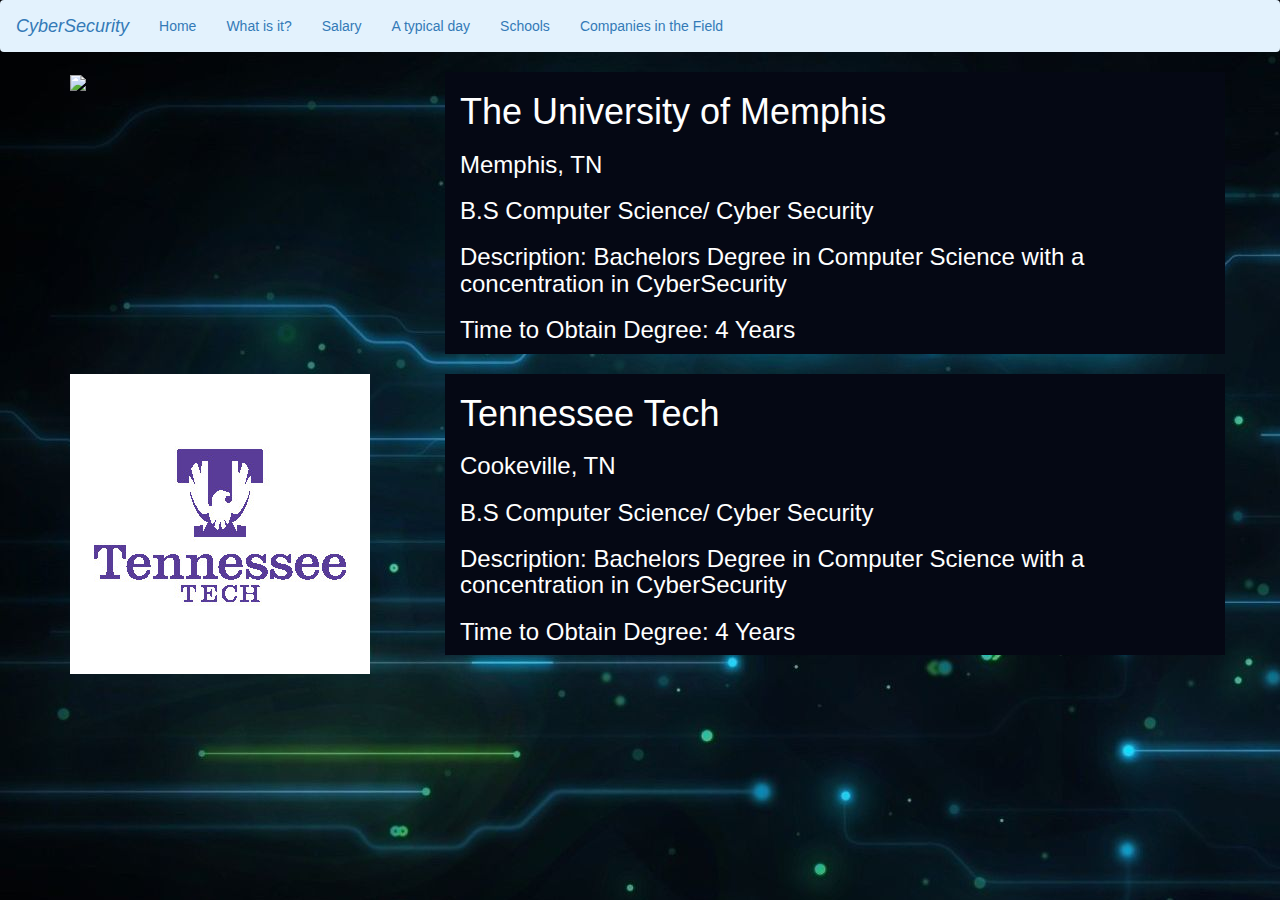
==== schools.html @ 9be919b6 "Add files via upload" ====
<!DOCTYPE html>
<html>
    <head>
        <meta charset="utf-8">
        <meta http-equiv="X-UA-Compatible" content="IE=edge">
        <meta name="viewport" content="width=device-width, initial-scale=1">

        <script src="https://ajax.googleapis.com/ajax/libs/jquery/1.12.4/jquery.min.js"></script>

        <!-- Bootstrap CSS -->
        <link rel="stylesheet" href="https://maxcdn.bootstrapcdn.com/bootstrap/3.3.7/css/bootstrap.min.css" integrity="sha384-BVYiiSIFeK1dGmJRAkycuHAHRg32OmUcww7on3RYdg4Va+PmSTsz/K68vbdEjh4u" crossorigin="anonymous">

        <!-- Bootstrap JavaScript -->
        <script src="https://maxcdn.bootstrapcdn.com/bootstrap/3.3.7/js/bootstrap.min.js" integrity="sha384-Tc5IQib027qvyjSMfHjOMaLkfuWVxZxUPnCJA7l2mCWNIpG9mGCD8wGNIcPD7Txa" crossorigin="anonymous"></script>


        <link rel="stylesheet" type="text/css" href="main.css">

        <link href="https://fonts.googleapis.com/css?family=Ubuntu" rel="stylesheet">

        <title>Schools</title>
    </head>

    <style type="text/css">
        body {  background-image: url(img/background.jpg); } 
    </style>

    <body>
        <nav class="navbar navbar-light" style="background-color: #e3f2fd;">
            <div class="container-fluid">
                <div class="navbar-header">
                    <a class="navbar-brand"><i>CyberSecurity</i></a>    
                </div>
                <ul class="nav navbar-nav">
                    <li class="active"><a href="index.html">Home</a></li>
                    <li><a href="whatisit.html">What is it?</a></li>
                    <li><a href="salary.html">Salary</a></li>
                    <li><a href="day.html">A typical day</a></li>
                    <li><a href="schools.html">Schools</a></li>
                    <li><a href="companies.html">Companies in the Field</a></li>
                </ul>
            </div>
        </nav>

        <div class="container">
 			<div class="row">
 				<div class="col-sm-4">
 					<img src="img/memphis.jpg">
 				</div>
    			<div class="col-sm-8" style="background-color: rgb(5,8,20);">
    				<h1>The University of Memphis</h1>
    				<h3>Memphis, TN</h3>
    				<h3>B.S Computer Science/ Cyber Security</h3>
    				<h3>Description: Bachelors Degree in Computer Science with a concentration in CyberSecurity</h3>
    				<h3>Time to Obtain Degree: 4 Years</h3>
    			</div>
 			</div>
 		</div>
 		<br>

 		<div class="container">
 			<div class="row">
 				<div class="col-sm-4">
 					<img src="img/TnTech.jpg">
 				</div>
    			<div class="col-sm-8" style="background-color: rgb(5,8,20);">
    				<h1>Tennessee Tech</h1>
    				<h3>Cookeville, TN</h3>
    				<h3>B.S Computer Science/ Cyber Security</h3>
    				<h3>Description: Bachelors Degree in Computer Science with a concentration in CyberSecurity</h3>
    				<h3>Time to Obtain Degree: 4 Years</h3>
    			</div>
 			</div>
 		</div>

        <br>
        <br>
        <h1 id="#home"><b><i></i></b></h1>
    </body>
</html>
---- main.css ----
p {
	color: white;
}

h1 {
	color: white;
}

h3 {
	color: white;
}

#backdrop {
	background-color: rgb(5,8,20);
}

#home {
	text-align: center;
	text-indent: 30%;
}

#what_center {
	color: white;
}


.Cyber {
	text-align: center;
	text-decoration: underline;
	color: white;
}

.Cyber_Answer {
	text-align: center;
	color: white;
}


#centerpg1 {
	text-align: center;
	
}


#lockheed {
	width: 87%;
	height: 100%;
}

#north {
	width:86%;
	height:55%;
}

#cisco {
	width: 85%;
}
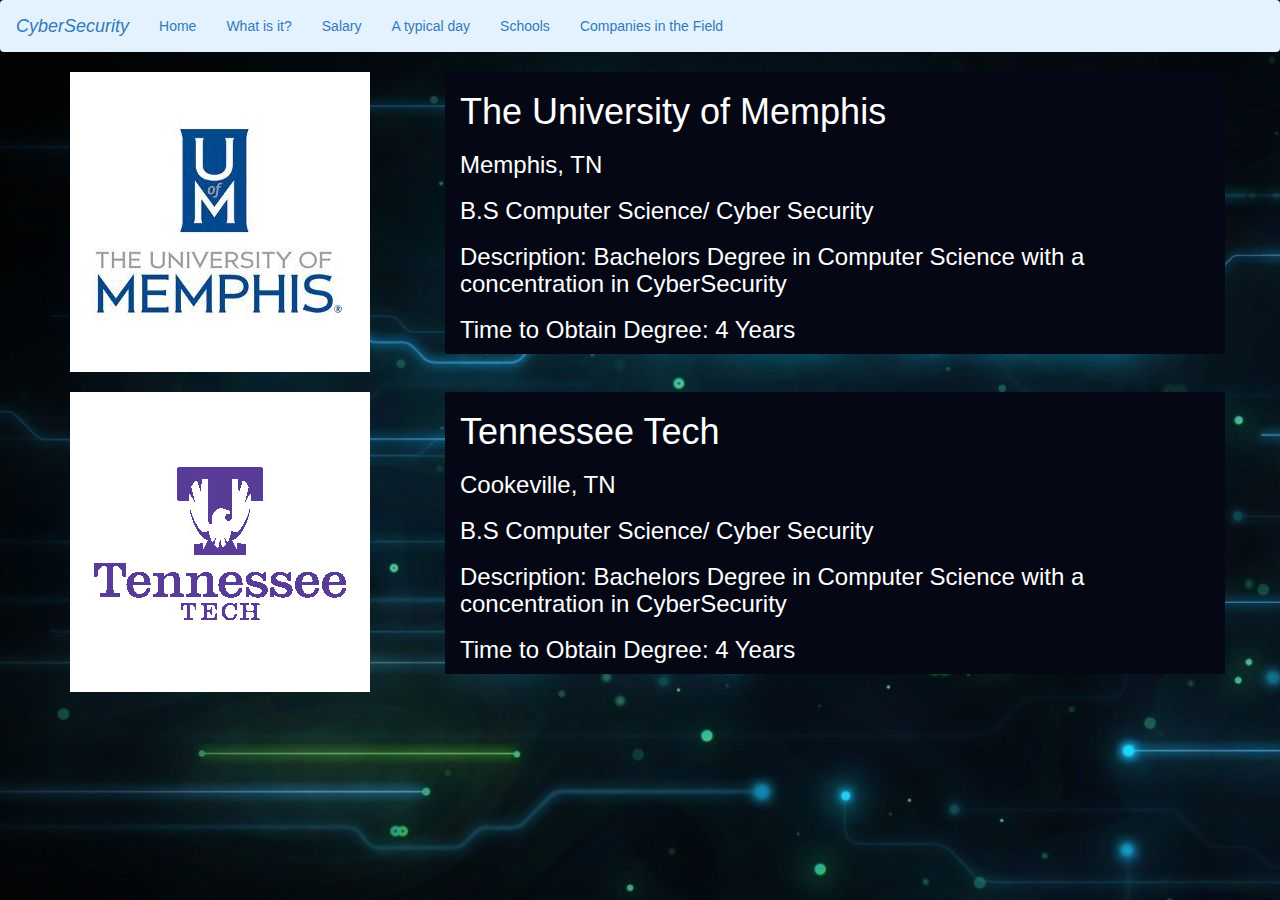
==== commit 0f31e905: "Update schools.html" ====
--- a/schools.html
+++ b/schools.html
@@ -45,7 +45,7 @@
         <div class="container">
  			<div class="row">
  				<div class="col-sm-4">
- 					<img src="img/memphis.jpg">
+ 					<img src="img/Memphis.jpg">
  				</div>
     			<div class="col-sm-8" style="background-color: rgb(5,8,20);">
     				<h1>The University of Memphis</h1>
@@ -77,4 +77,4 @@
         <br>
         <h1 id="#home"><b><i></i></b></h1>
     </body>
-</html>+</html>
